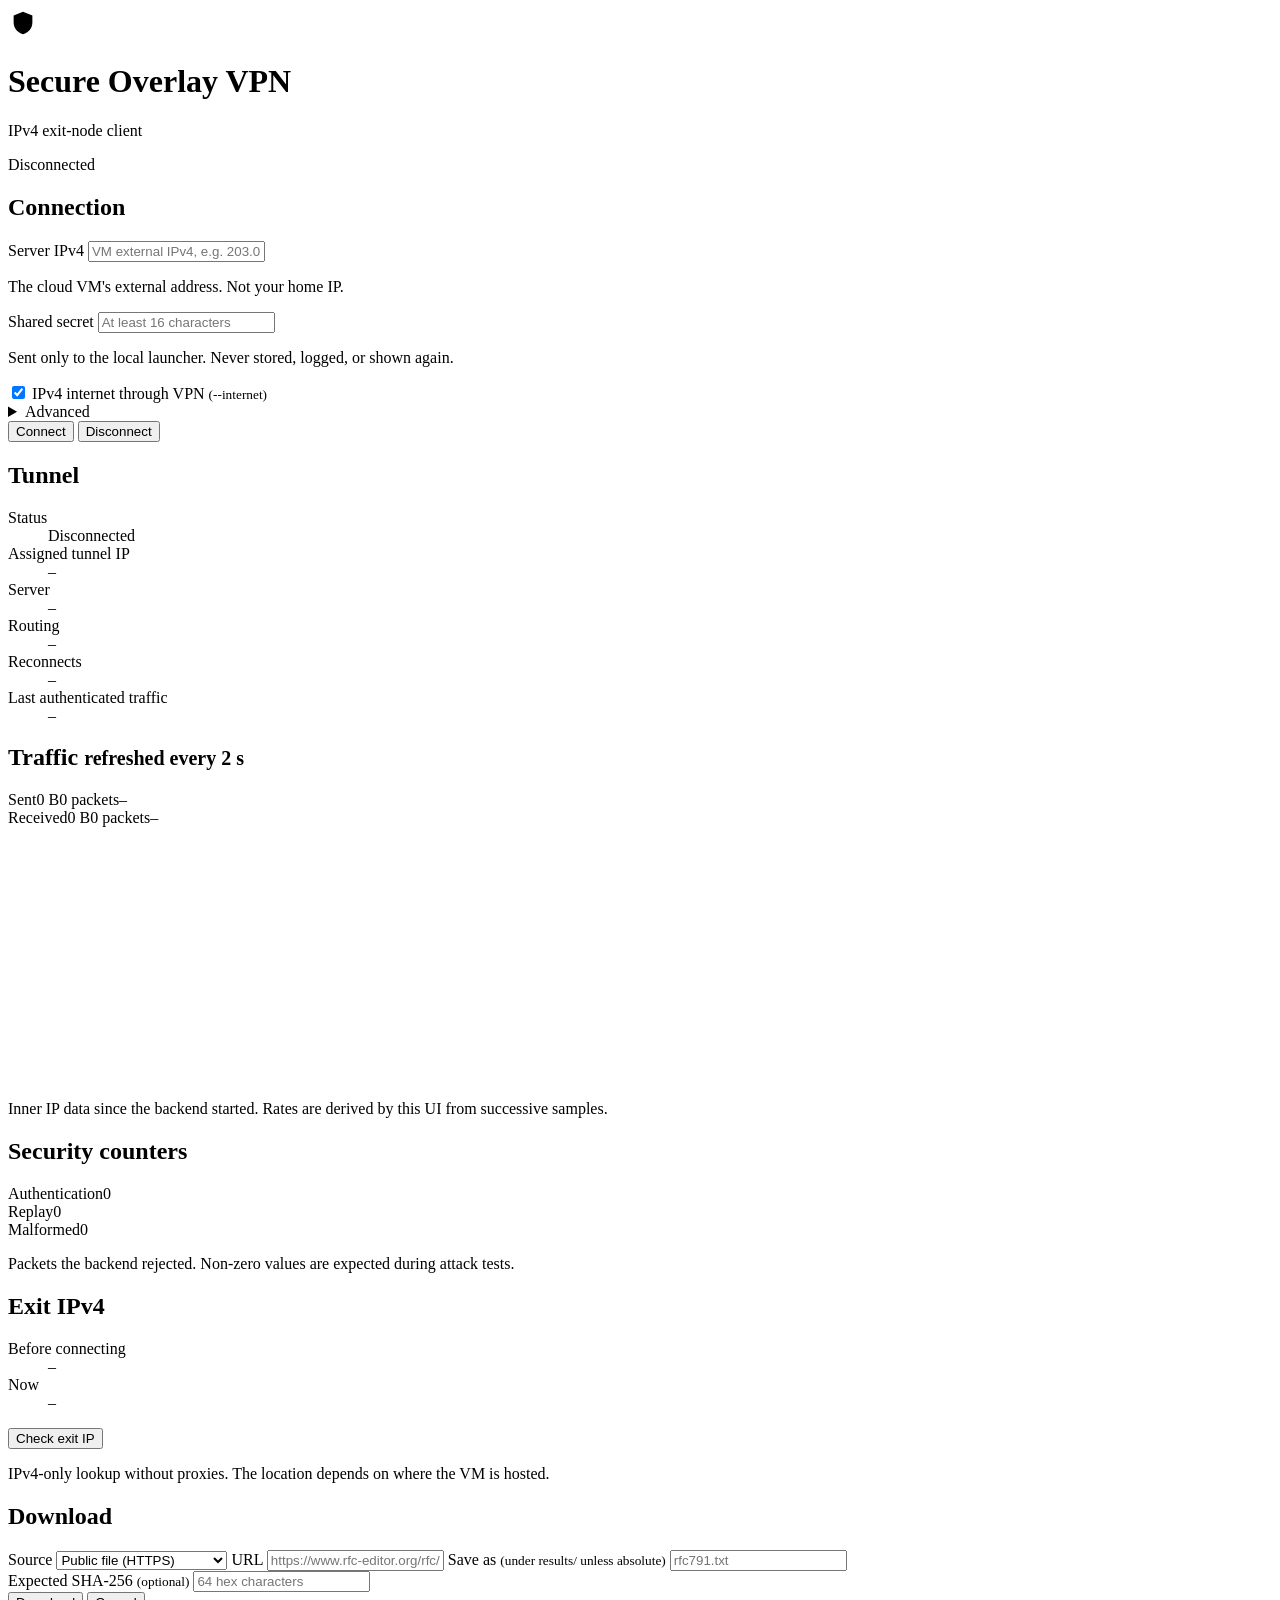
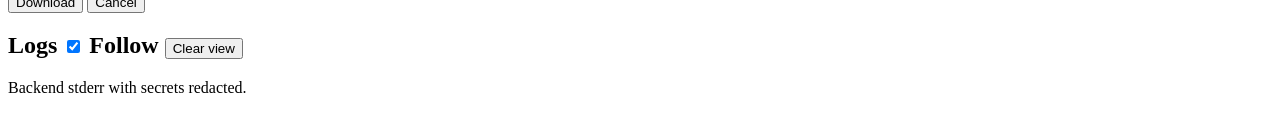
==== ui/static/index.html @ 342e1196 "Add local web UI client with privileged launcher Implements UI_CLIENT_GUIDE.md without touching the " ====
<!doctype html>
<html lang="en">
<head>
<meta charset="utf-8">
<meta name="viewport" content="width=device-width, initial-scale=1">
<title>Secure Overlay VPN</title>
<link rel="icon" href="/favicon.svg" type="image/svg+xml">
<link rel="stylesheet" href="/app.css">
</head>
<body>
<header class="top">
  <div class="brand">
    <svg class="logo" viewBox="0 0 24 24" width="30" height="30" aria-hidden="true"><path d="M12 3 4.5 6v5.5c0 4.4 3.1 8.2 7.5 9.5 4.4-1.3 7.5-5.1 7.5-9.5V6L12 3Z"/><path d="m9 12 2.2 2.2L15.5 10"/></svg>
    <div>
      <h1>Secure Overlay VPN</h1>
      <p class="sub">IPv4 exit-node client</p>
    </div>
  </div>
  <div id="pill" class="pill s-disconnected" role="status" aria-live="polite"><span class="dot"></span><span id="pill-text">Disconnected</span></div>
</header>

<main>
  <div id="banners"></div>

  <div class="grid">
    <section class="card" aria-labelledby="h-conn">
      <h2 id="h-conn">Connection</h2>
      <form id="form" autocomplete="off" novalidate>
        <label for="server">Server IPv4</label>
        <input id="server" name="server" inputmode="decimal" placeholder="VM external IPv4, e.g. 203.0.113.10" autocomplete="off" spellcheck="false">
        <p class="hint" id="server-hint">The cloud VM's external address. Not your home IP.</p>

        <label for="psk">Shared secret</label>
        <input id="psk" name="psk" type="password" placeholder="At least 16 characters" autocomplete="off" spellcheck="false">
        <p class="hint" id="psk-hint">Sent only to the local launcher. Never stored, logged, or shown again.</p>

        <label class="check"><input id="internet" type="checkbox" checked> <span>IPv4 internet through VPN <small>(--internet)</small></span></label>

        <details id="advanced">
          <summary>Advanced</summary>
          <div class="row2">
            <div><label for="port">Server UDP port</label><input id="port" type="number" min="1" max="65535" value="5555"></div>
            <div><label for="dport">Local dashboard port</label><input id="dport" type="number" min="1" max="65535" value="5000"></div>
          </div>
        </details>

        <p id="form-error" class="error" role="alert" hidden></p>
        <div class="actions">
          <button id="connect" type="submit" class="primary">Connect</button>
          <button id="disconnect" type="button" class="secondary">Disconnect</button>
        </div>
        <p id="unmanaged" class="hint" hidden></p>
      </form>
    </section>

    <section class="card" aria-labelledby="h-tunnel">
      <h2 id="h-tunnel">Tunnel</h2>
      <dl class="kv">
        <dt>Status</dt><dd id="t-status">Disconnected</dd>
        <dt>Assigned tunnel IP</dt><dd id="t-ip" class="mono">&ndash;</dd>
        <dt>Server</dt><dd id="t-server" class="mono">&ndash;</dd>
        <dt>Routing</dt><dd id="t-routing">&ndash;</dd>
        <dt>Reconnects</dt><dd id="t-reconnects">&ndash;</dd>
        <dt>Last authenticated traffic</dt><dd id="t-seen">&ndash;</dd>
      </dl>
      <p id="detail" class="hint"></p>
    </section>

    <section class="card" aria-labelledby="h-traffic">
      <h2 id="h-traffic">Traffic <small>refreshed every 2 s</small></h2>
      <div class="two">
        <div class="stat"><span class="label">Sent</span><span id="bytes-sent" class="big">0 B</span><span id="pkts-sent" class="muted">0 packets</span><span id="rate-sent" class="muted">&ndash;</span></div>
        <div class="stat"><span class="label">Received</span><span id="bytes-recv" class="big">0 B</span><span id="pkts-recv" class="muted">0 packets</span><span id="rate-recv" class="muted">&ndash;</span></div>
      </div>
      <svg id="spark" viewBox="0 0 300 60" preserveAspectRatio="none" role="img" aria-label="Recent throughput"></svg>
      <p class="hint">Inner IP data since the backend started. Rates are derived by this UI from successive samples.</p>
    </section>

    <section class="card" aria-labelledby="h-sec">
      <h2 id="h-sec">Security counters</h2>
      <div class="three">
        <div class="stat"><span class="label">Authentication</span><span id="d-auth" class="big">0</span></div>
        <div class="stat"><span class="label">Replay</span><span id="d-replay" class="big">0</span></div>
        <div class="stat"><span class="label">Malformed</span><span id="d-mal" class="big">0</span></div>
      </div>
      <p class="hint">Packets the backend rejected. Non-zero values are expected during attack tests.</p>
    </section>

    <section class="card" aria-labelledby="h-exit">
      <h2 id="h-exit">Exit IPv4</h2>
      <dl class="kv">
        <dt>Before connecting</dt><dd id="x-before" class="mono">&ndash;</dd>
        <dt>Now</dt><dd id="x-now" class="mono">&ndash;</dd>
      </dl>
      <p id="x-verdict" class="verdict"></p>
      <button id="x-refresh" type="button" class="secondary">Check exit IP</button>
      <p class="hint">IPv4-only lookup without proxies. The location depends on where the VM is hosted.</p>
    </section>

    <section class="card" aria-labelledby="h-dl">
      <h2 id="h-dl">Download</h2>
      <form id="dl-form" autocomplete="off" novalidate>
        <label for="dl-mode">Source</label>
        <select id="dl-mode">
          <option value="public">Public file (HTTPS)</option>
          <option value="vpn">File served over the VPN</option>
        </select>
        <label for="dl-url">URL</label>
        <input id="dl-url" placeholder="https://www.rfc-editor.org/rfc/rfc791.txt" spellcheck="false">
        <label for="dl-dest">Save as <small>(under results/ unless absolute)</small></label>
        <input id="dl-dest" placeholder="rfc791.txt" spellcheck="false">
        <div id="dl-hash-wrap">
          <label for="dl-hash">Expected SHA-256 <small>(optional)</small></label>
          <input id="dl-hash" class="mono" spellcheck="false" placeholder="64 hex characters">
        </div>
        <p id="dl-error" class="error" role="alert" hidden></p>
        <div class="actions">
          <button id="dl-start" type="submit" class="primary">Download</button>
          <button id="dl-cancel" type="button" class="secondary">Cancel</button>
        </div>
      </form>
      <div id="dl-progress" class="indeterminate" hidden><span></span></div>
      <div id="dl-result" class="result" hidden></div>
    </section>

    <section class="card wide" aria-labelledby="h-logs">
      <h2 id="h-logs">Logs
        <span class="tools">
          <label class="check small"><input id="autoscroll" type="checkbox" checked> <span>Follow</span></label>
          <button id="clear-logs" type="button" class="link">Clear view</button>
        </span>
      </h2>
      <pre id="logs" tabindex="0" aria-live="off"></pre>
      <p class="hint">Backend stderr with secrets redacted.</p>
    </section>
  </div>
</main>
<script src="/app.js"></script>
</body>
</html>
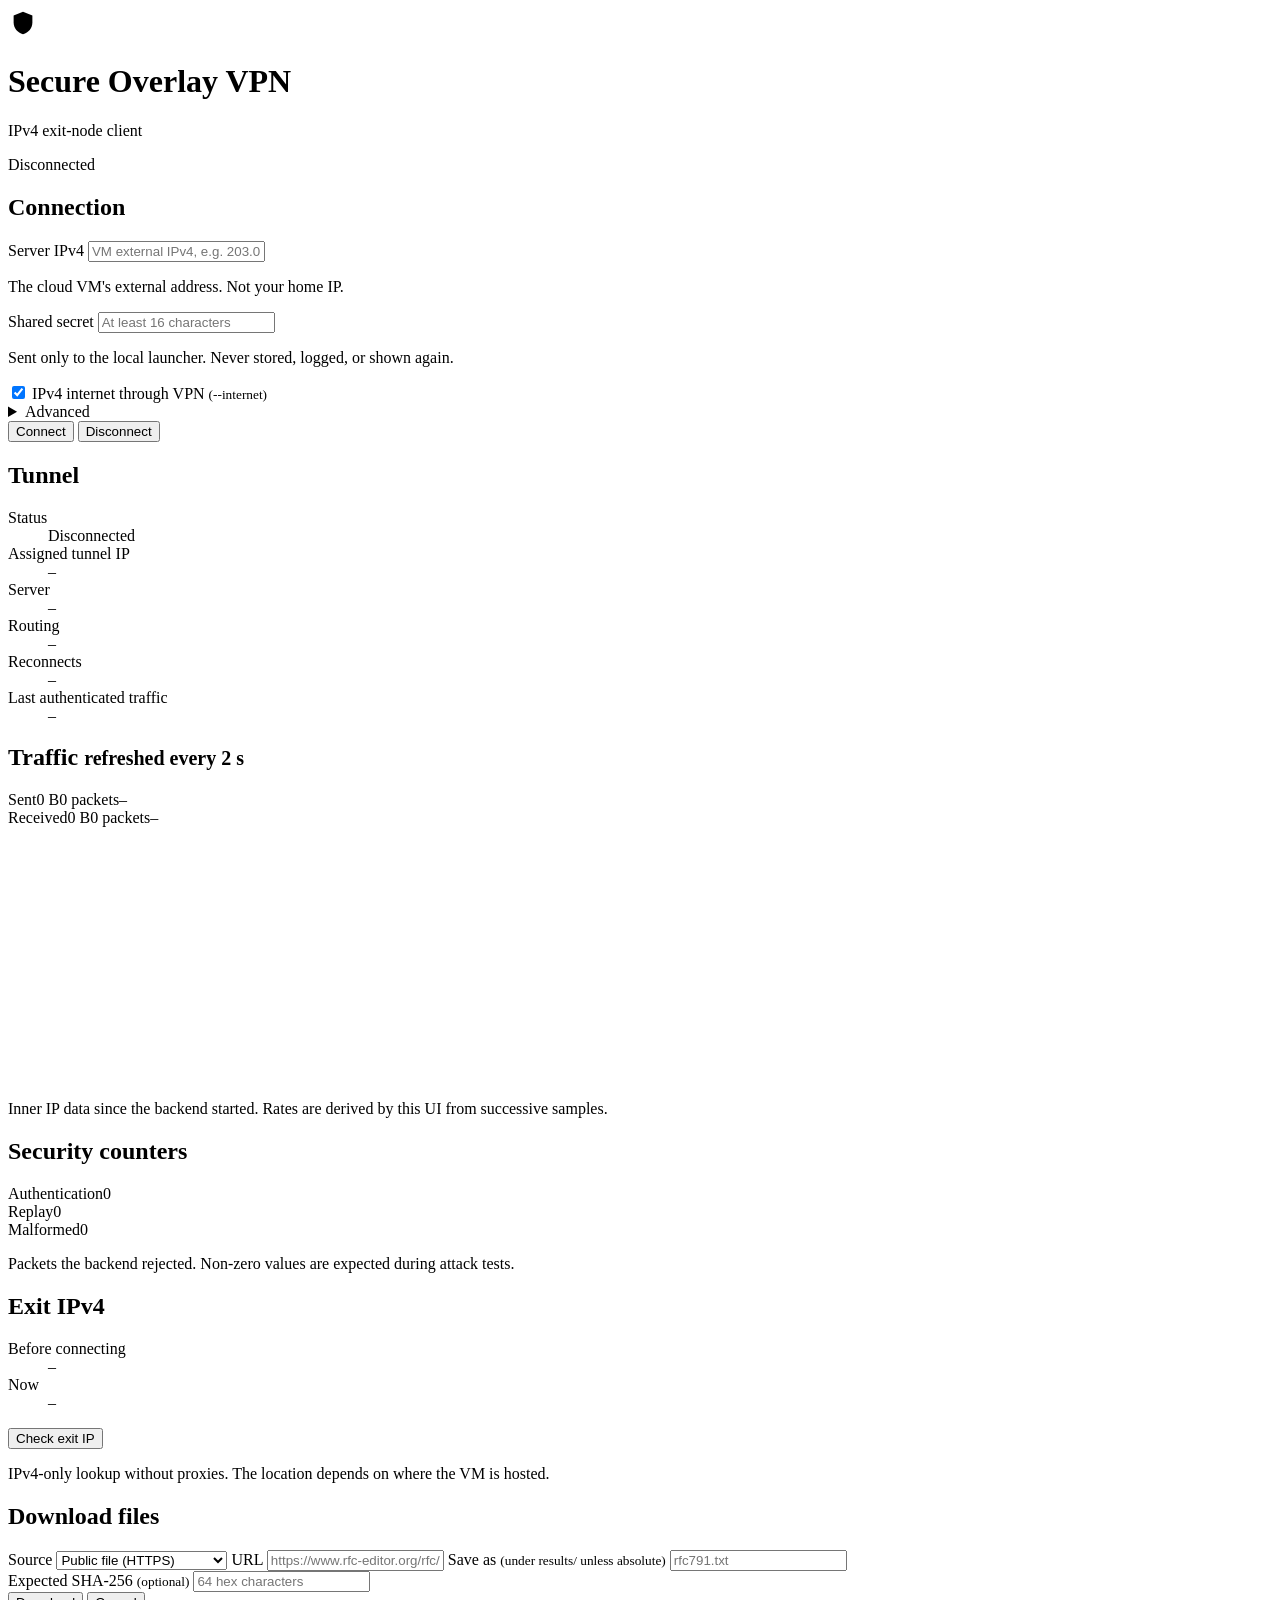
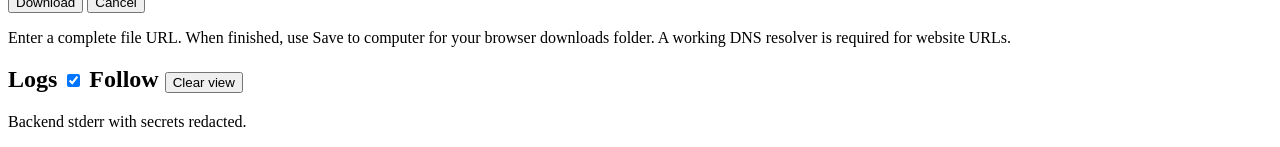
==== commit 5949acd6: "Make merged UI downloads browser-saveable and verify response length" ====
--- a/ui/static/index.html
+++ b/ui/static/index.html
@@ -98,7 +98,7 @@
     </section>
 
     <section class="card" aria-labelledby="h-dl">
-      <h2 id="h-dl">Download</h2>
+      <h2 id="h-dl">Download files</h2>
       <form id="dl-form" autocomplete="off" novalidate>
         <label for="dl-mode">Source</label>
         <select id="dl-mode">
@@ -119,6 +119,7 @@
           <button id="dl-cancel" type="button" class="secondary">Cancel</button>
         </div>
       </form>
+      <p class="hint">Enter a complete file URL. When finished, use Save to computer for your browser downloads folder. A working DNS resolver is required for website URLs.</p>
       <div id="dl-progress" class="indeterminate" hidden><span></span></div>
       <div id="dl-result" class="result" hidden></div>
     </section>
